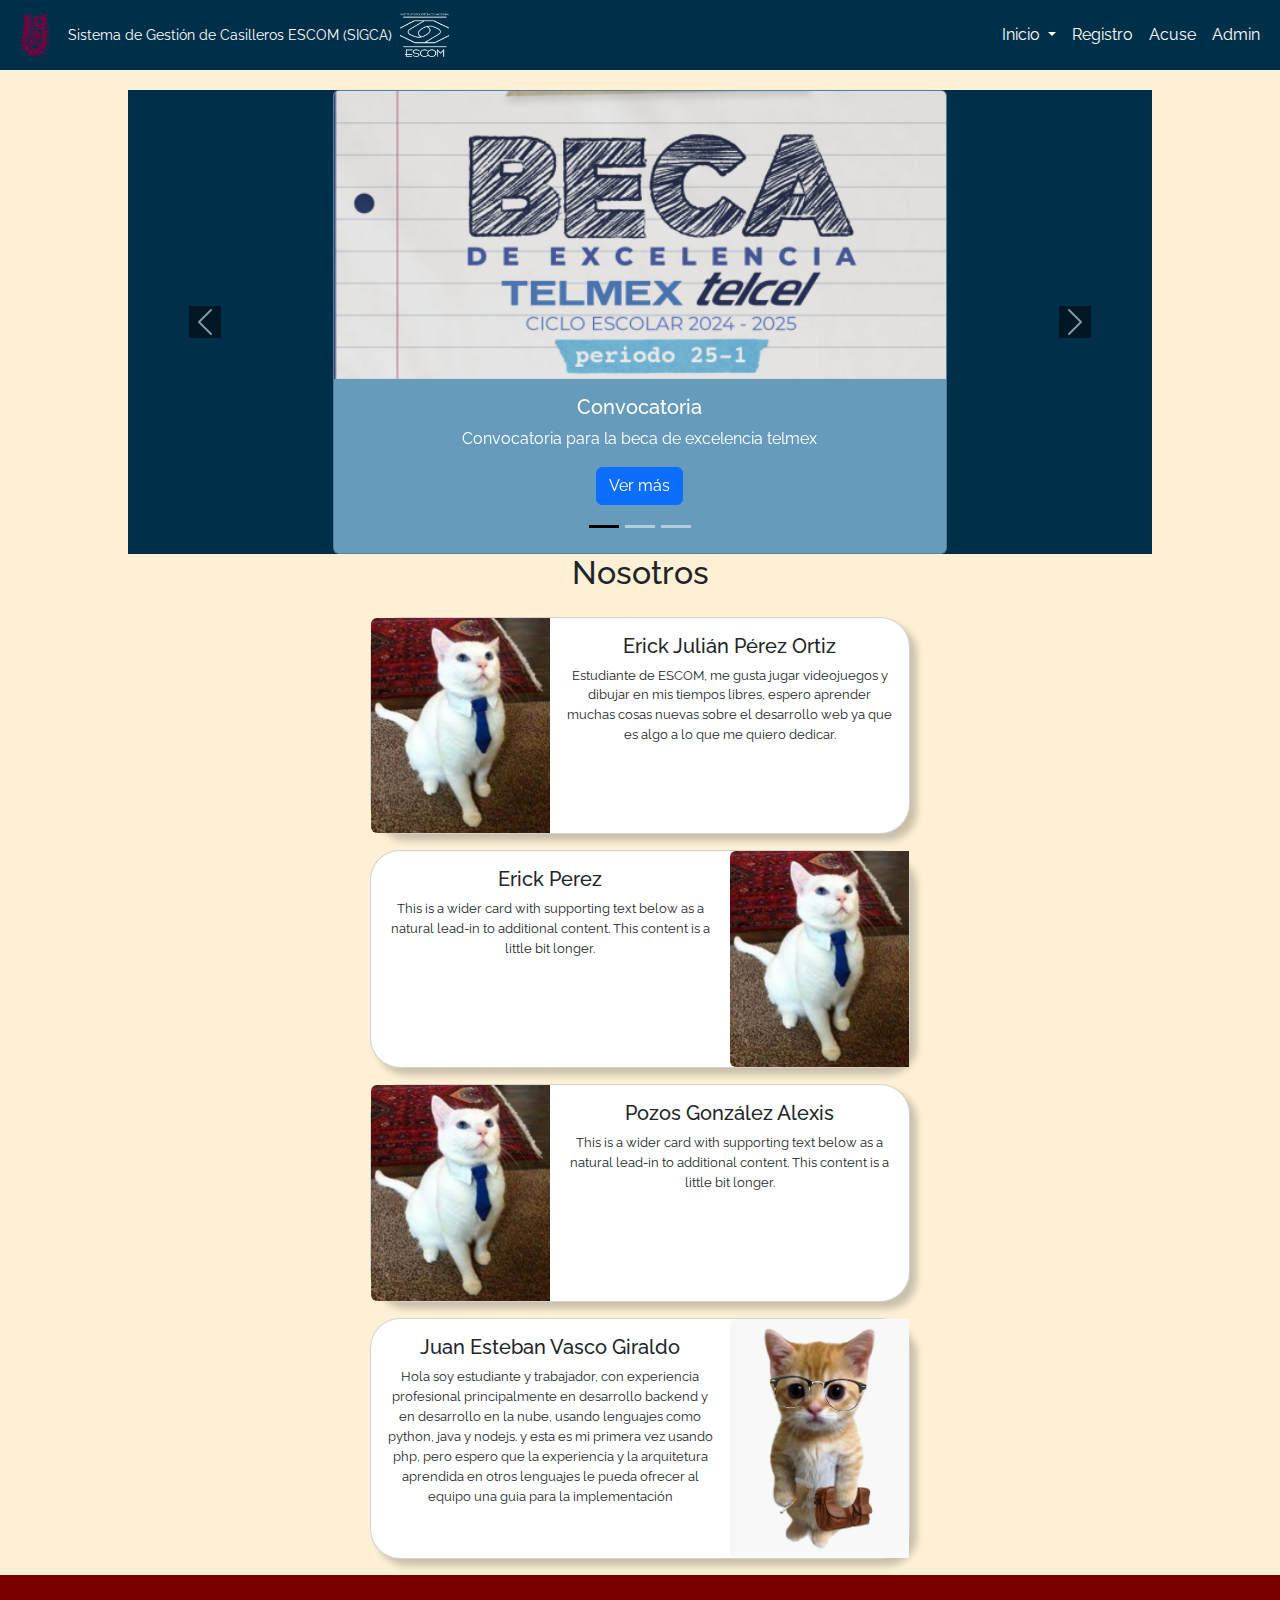
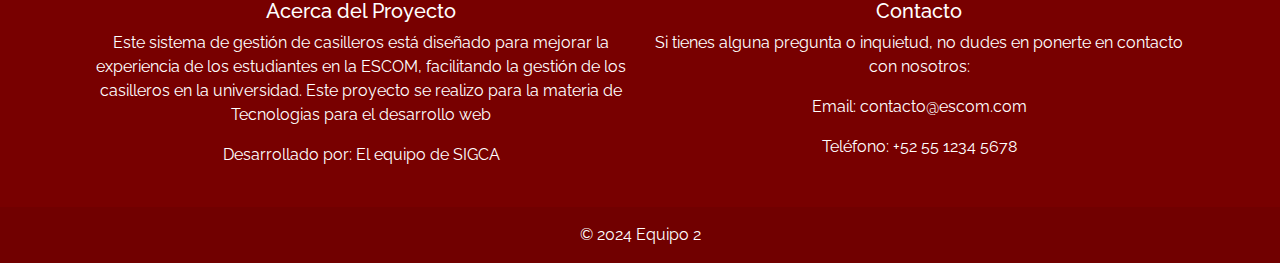
==== index.html @ bbabfa83 "finish proyect" ====
<!DOCTYPE html>
<html lang="es">
<head>
    <meta charset="UTF-8">
    <meta name="viewport" content="width=device-width, initial-scale=1.0">
    <title>Pagina de Inicio</title>
    <link rel="icon" href="imgs/iconoprincipal.png" type="image/png">
    <link href="https://cdn.jsdelivr.net/npm/bootstrap@5.3.3/dist/css/bootstrap.min.css" rel="stylesheet" integrity="sha384-QWTKZyjpPEjISv5WaRU9OFeRpok6YctnYmDr5pNlyT2bRjXh0JMhjY6hW+ALEwIH" crossorigin="anonymous">
    <link rel="stylesheet" href="css/main.css">
    <link rel="stylesheet" href="css/header_footer.css">
    <link rel="stylesheet" href="css/inicio.css">
    <script src="js/redieccionar.js"></script>
</head>
<body>
    <header>
        <nav class="navbar navbar-expand-lg">
            <div class="container-fluid">
                <a class="navbar-brand d-flex" href="#">
                    <img src="imgs/ipn_logo.png" alt="logo Escom" title="logo ESCOM" class="d-inline-block"  onclick="location.href='https://www.ipn.mx';">
                    <span class="d-flex">&nbsp;&nbsp;Sistema de Gestión de Casilleros ESCOM (SIGCA)&nbsp;&nbsp;</span>
                    <img src="imgs/escom_logo.png" alt="logo Escom" title="logo ESCOM" class="d-inline-block"  onclick="location.href='https://www.escom.ipn.mx';">
                </a>
                <button class="navbar-toggler" type="button" data-bs-toggle="collapse" data-bs-target="#navbarNavDropdown" aria-controls="navbarNavDropdown" aria-expanded="false" aria-label="Toggle navigation">
                    <span class="navbar-toggler-icon"></span>
                </button>
                <div class="collapse navbar-collapse" id="navbarNavDropdown">
                    <ul class="navbar-nav">
                        <li class="nav-item dropdown">
                            <a class="nav-link dropdown-toggle" role="button" data-bs-toggle="dropdown" aria-expanded="false">
                                Inicio
                            </a>
                            <ul class="dropdown-menu">
                                <li><a class="dropdown-item" href="#noticias">Noticias</a></li>
                                <li><a class="dropdown-item" href="#nosotros">Sobre Nosotros</a></li>
                            </ul>
                        </li>
                        <li class="nav-item">
                            <a class="nav-link" aria-current="page" onclick="send_to_register()">Registro</a>
                        </li>
                        <li class="nav-item">
                            <a class="nav-link" onclick="send_to_acuse()">Acuse</a>
                        </li>
                        <li class="nav-item">
                            <a class="nav-link" onclick="send_to_admin()">Admin</a>
                        </li>
                    </ul>
                </div>
            </div>
        </nav>
    </header>
    <main>
        <section style="width: 80%; margin: auto;" id="noticias">
            <!-- sliders -->

            <div id="carouselExample" class="carousel slide" data-bs-ride="carousel">
                <!-- Indicadores del carousel -->
                <div class="carousel-indicators">
                    <button type="button" data-bs-target="#carouselExample" data-bs-slide-to="0" class="active" aria-current="true" aria-label="Slide 1"></button>
                    <button type="button" data-bs-target="#carouselExample" data-bs-slide-to="1" aria-label="Slide 2"></button>
                    <button type="button" data-bs-target="#carouselExample" data-bs-slide-to="2" class="fondo" aria-label="Slide 3"></button>
                </div>
        
                <!-- Los elementos del carousel -->
                <div class="carousel-inner">
                    <!-- Primer Item con Card -->
                    <div class="carousel-item active">
                        <div class="card">
                            <img src="./imgs/img1-carousel.png" class="card-img-top" alt="Imagen 1" style="height: 18em;">
                            <div class="card-body">
                                <h5 class="card-title">Convocatoria</h5>
                                <p class="card-text">Convocatoria para la beca de excelencia telmex</p>
                                <a href="https://www.escom.ipn.mx/docs/slider/BecaTelcel-Telmex25-1.pdf" target="_blank" class="btn btn-primary">Ver más</a>
                            </div>
                            <br>
                            <br>
                        </div>
                    </div>
        
                    <!-- Segundo Item con Card -->
                    <div class="carousel-item">
                        <div class="card">
                            <img src="./imgs/img2-carousel.png" class="card-i2mg-top" alt="Imagen 2" style="height: 18em;">
                            <div class="card-body">
                                <h5 class="card-title">Código de ética</h5>
                                <p class="card-text">Conoce el coodigo de etica del instituto</p>
                                <a href="https://www.escom.ipn.mx/docs/slider/Codigo-IPN-2023.pdf" target="_blank" class="btn btn-primary">Ver más</a>
                            </div>
                            <br>
                            <br>
                        </div>
                    </div>
        
                    <!-- Tercer Item con Card -->
                    <div class="carousel-item">
                        <div class="card">
                            <img src="./imgs/img3-carousel.png" class="card-img-top" alt="Imagen 3" style="height: 17em;">
                            <div class="card-body">
                                <h5 class="card-title">Convocatoria para el Cenlex ESCOM</h5>
                                <p class="card-text">CELEX ESCOM te invita a sus cursos. Registro ingreso a CELEX ESCOM por examen de colocación: </p>
                                <a href="https://www.facebook.com/share/p/JU6AjFL4XA3Q8DxN/" target="_blank" class="btn btn-primary">Ver más</a>
                            </div>
                            <br>
                            <br>
                        </div>
                    </div>
                </div>
        
                <!-- Controles para ir a la siguiente/previa imagen -->
                <button class="carousel-control-prev" type="button" data-bs-target="#carouselExample" data-bs-slide="prev">
                    <span class="carousel-control-prev-icon" aria-hidden="true"></span>
                    <span class="visually-hidden">Anterior</span>
                </button>
                <button class="carousel-control-next" type="button" data-bs-target="#carouselExample" data-bs-slide="next">
                    <span class="carousel-control-next-icon" aria-hidden="true"></span>
                    <span class="visually-hidden">Siguiente</span>
                </button>
            </div>


            <!-- fin del sliders -->
        </section>
        

        <section id="nosotros" style="width: 80%; margin: auto;">

            <div class="container">
                <h2 class="text-center mb-4">Nosotros</h2>
                <!-- Card 1 -->
                <div class="card mb-3" style="max-width: 540px;">
                    <div class="row g-0">
                        <div class="col-md-4">
                            <img src="imgs/gato_imagen.jpg" class="img-fluid rounded-start" alt="...">
                        </div>
                        <div class="col-md-8">
                            <div class="card-body">
                            <h5 class="card-title">Erick Julián Pérez Ortiz</h5>
                            <p class="card-text">Estudiante de ESCOM, me gusta jugar videojuegos y dibujar en mis tiempos libres, espero aprender muchas cosas nuevas sobre el desarrollo web ya que es algo a lo que me quiero dedicar.</p>
                            </div>
                        </div>
                    </div>
                </div>

                <div class="card mb-3" style="max-width: 540px;">
                    <div class="row g-0">
                        
                        <div class="col-md-8">
                            <div class="card-body">
                            <h5 class="card-title">Erick Perez</h5>
                            <p class="card-text">This is a wider card with supporting text below as a natural lead-in to additional content. This content is a little bit longer.</p>
                            </div>
                        </div>
                        <div class="col-md-4">
                            <img src="imgs/gato_imagen.jpg" class="img-fluid rounded-start" alt="...">
                        </div>
                    </div>
                </div>

                <div class="card mb-3" style="max-width: 540px;">
                    <div class="row g-0">
                        <div class="col-md-4">
                            <img src="imgs/gato_imagen.jpg" class="img-fluid rounded-start" alt="...">
                        </div>
                        <div class="col-md-8">
                            <div class="card-body">
                            <h5 class="card-title">Pozos González Alexis</h5>
                            <p class="card-text">This is a wider card with supporting text below as a natural lead-in to additional content. This content is a little bit longer.</p>
                            </div>
                        </div>
                    </div>
                </div>

                <div class="card mb-3" style="max-width: 540px;">
                    <div class="row g-0">
                        
                        <div class="col-md-8">
                            <div class="card-body">
                            <h5 class="card-title">Juan Esteban Vasco Giraldo</h5>
                            <p class="card-text">Hola soy estudiante y trabajador, con experiencia profesional principalmente en desarrollo backend y en desarrollo en la nube, usando lenguajes como python, java y nodejs. y esta es mi primera vez usando php, pero espero que la experiencia y la arquitetura aprendida en otros lenguajes le pueda ofrecer al equipo una guia para la implementación </p>
                            </div>
                        </div>
                        <div class="col-md-4">
                            <img src="imgs/gato_imagen2.jpg" class="img-fluid rounded-start" alt="Nuestra imagen">
                        </div>
                    </div>
                </div>
            </div>
        </section>
        

    </main>
    <footer class="text-center text-lg-start">
        <div class="container p-4">
            <div class="row">
                <div class="col-lg-6 col-md-12 mb-4 mb-md-0">
                    <h5>Acerca del Proyecto</h5>
                    <p>Este sistema de gestión de casilleros está diseñado para mejorar la experiencia de los estudiantes en la ESCOM, facilitando la gestión de los casilleros en la universidad. Este proyecto se realizo para la materia de Tecnologias para el desarrollo web</p>
                    <p>Desarrollado por: El equipo de SIGCA </p>
                </div>
                <div class="col-lg-6 col-md-12 mb-4 mb-md-0">
                    <h5>Contacto</h5>
                    <p>Si tienes alguna pregunta o inquietud, no dudes en ponerte en contacto con nosotros:</p>
                    <p>Email: contacto@escom.com</p>
                    <p>Teléfono: +52 55 1234 5678</p>
                </div>
            </div>
        </div>
        <div class="text-center p-3" style="background-color: rgba(0, 0, 0, 0.05);">
            &#169;​ 2024 Equipo 2
        </div>
    </footer>
    <script src="https://cdn.jsdelivr.net/npm/bootstrap@5.3.3/dist/js/bootstrap.bundle.min.js" integrity="sha384-YvpcrYf0tY3lHB60NNkmXc5s9fDVZLESaAA55NDzOxhy9GkcIdslK1eN7N6jIeHz" crossorigin="anonymous"></script>
</body>
</html>
---- css/main.css ----
@import url('https://fonts.googleapis.com/css2?family=Raleway:wght@300;400;600;700&display=swap');
* {
    font-family: 'Raleway', sans-serif;
    text-align: center;
}

:root {
    --primary-color: #FDF0D5;   /* Color principal */
    --secondary-color: #003049;  /* Color secundario */
    --tertiary-color: #780000;   /* Color terciario */
    --quaternary-color: #669BBC; /* Color cuaternario */
    --quinary-color: #C1121F;    /* Color quinario */
}

body {
    background-color: var(--primary-color);  /* Fondo de color quinario (#C1121F) */
}
---- css/header_footer.css ----
a>img{
    width: 5%;
    object-fit: cover;
}

span{
    font-size: 0.7em;
    align-items: center;
    color: white;
}

.nav-link{
    color: white;
}

.nav-link:visited{
    color: white;
}

header>nav{
    background-color: var(--secondary-color);
}

header, main {
    display: block;
    width: 100%;
    clear: both;
    box-sizing: border-box; /* Asegura que padding y borde se incluyan en el tamaño total */
}

main{
    margin-top: 20px;
}

footer{
    background-color: var(--tertiary-color);
    color: white;
}
---- css/inicio.css ----
.carousel .card{
    width: 60%;
    margin: 0 auto;
    background-color: var(--quaternary-color);
    color: white;
    max-height: 29em;
}

.carousel .card-img-top {
    object-fit: cover;
}

.carousel-item{
    width: 100%;
    background-color: var(--secondary-color);
}
.carousel-control-prev-icon,
.carousel-control-next-icon {
    background-color: black;
}


/* Cambiar el color de los indicadores activos a negro */
.carousel-indicators .active {
    background-color: black;
}

.carousel-caption{
    background-color: var(--quinary-color);

}

#nosotros .card{
    margin: 0 auto;
    border-radius: 30px;
    box-shadow: 7px 7px 7px rgba(0, 0, 0, 0.2);
}

#nosotros .card-text{
    font-size:smaller;
}
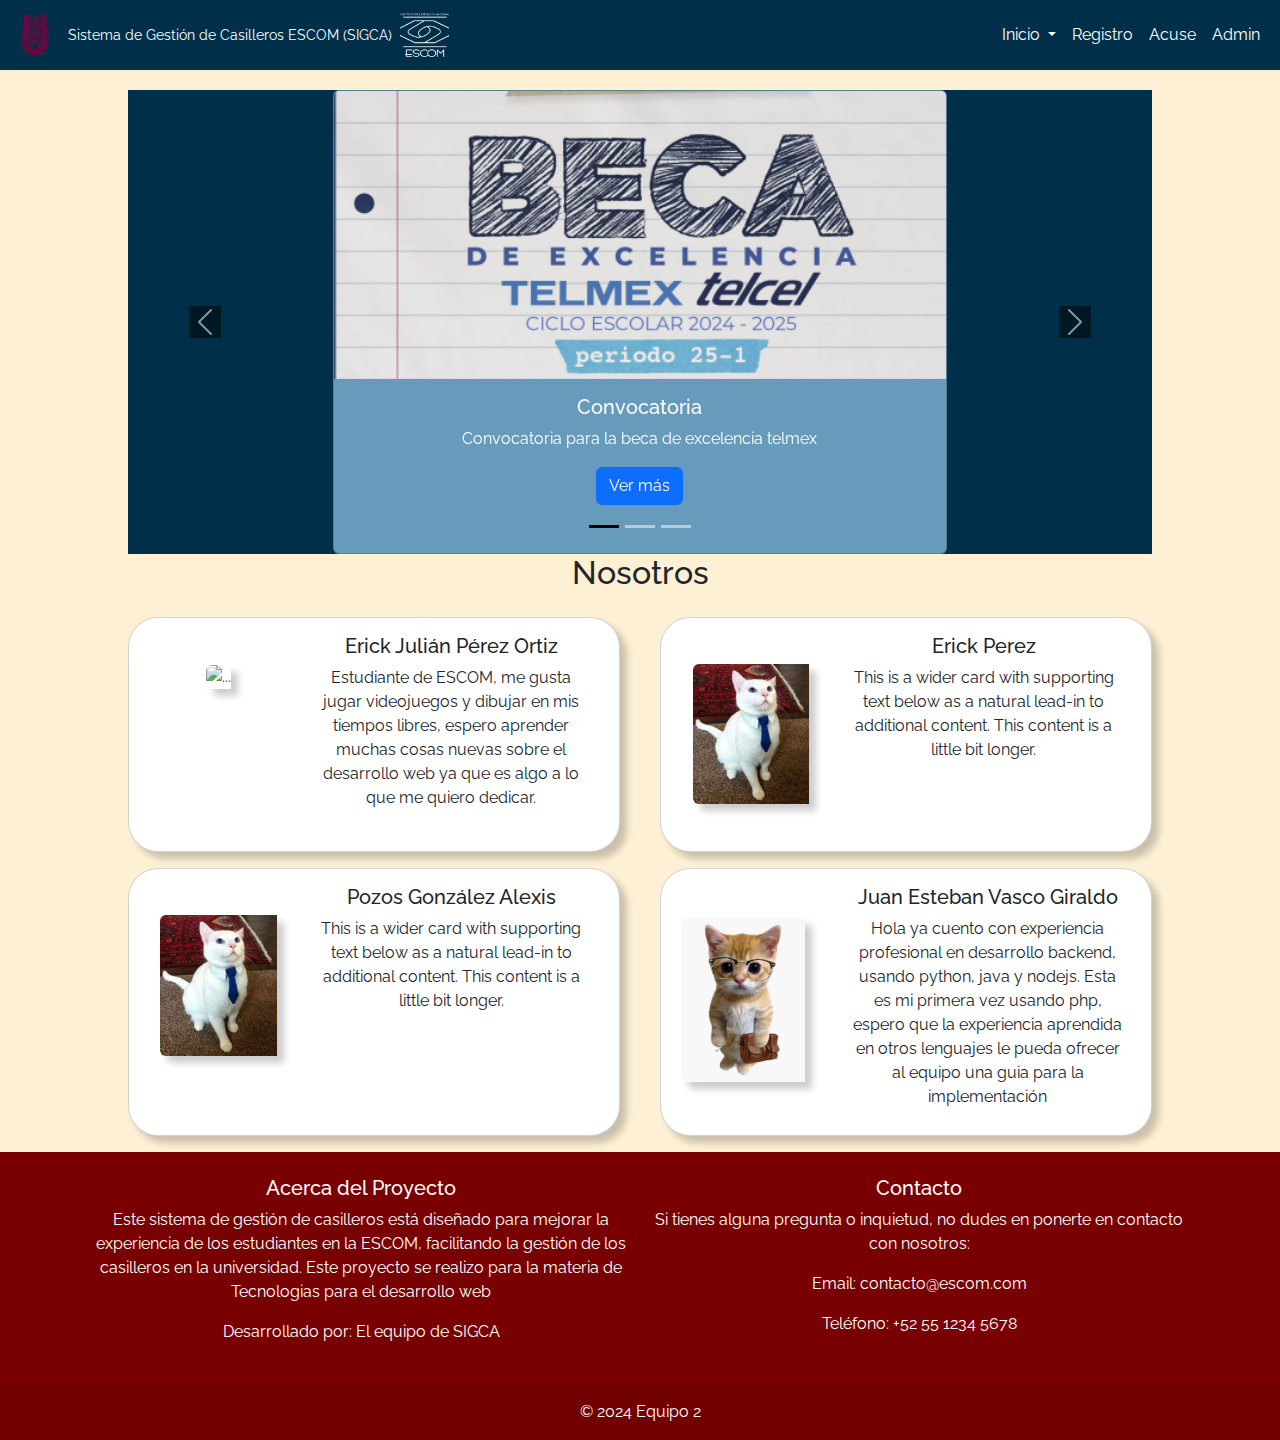
==== commit 14b3acb0: "fix media querys" ====
--- a/index.html
+++ b/index.html
@@ -126,63 +126,68 @@
             <div class="container">
                 <h2 class="text-center mb-4">Nosotros</h2>
                 <!-- Card 1 -->
-                <div class="card mb-3" style="max-width: 540px;">
-                    <div class="row g-0">
-                        <div class="col-md-4">
-                            <img src="imgs/gato_imagen.jpg" class="img-fluid rounded-start" alt="...">
-                        </div>
-                        <div class="col-md-8">
-                            <div class="card-body">
-                            <h5 class="card-title">Erick Julián Pérez Ortiz</h5>
-                            <p class="card-text">Estudiante de ESCOM, me gusta jugar videojuegos y dibujar en mis tiempos libres, espero aprender muchas cosas nuevas sobre el desarrollo web ya que es algo a lo que me quiero dedicar.</p>
-                            </div>
-                        </div>
-                    </div>
-                </div>
-
-                <div class="card mb-3" style="max-width: 540px;">
-                    <div class="row g-0">
-                        
-                        <div class="col-md-8">
-                            <div class="card-body">
-                            <h5 class="card-title">Erick Perez</h5>
-                            <p class="card-text">This is a wider card with supporting text below as a natural lead-in to additional content. This content is a little bit longer.</p>
-                            </div>
-                        </div>
-                        <div class="col-md-4">
-                            <img src="imgs/gato_imagen.jpg" class="img-fluid rounded-start" alt="...">
-                        </div>
-                    </div>
-                </div>
-
-                <div class="card mb-3" style="max-width: 540px;">
-                    <div class="row g-0">
-                        <div class="col-md-4">
-                            <img src="imgs/gato_imagen.jpg" class="img-fluid rounded-start" alt="...">
-                        </div>
-                        <div class="col-md-8">
-                            <div class="card-body">
-                            <h5 class="card-title">Pozos González Alexis</h5>
-                            <p class="card-text">This is a wider card with supporting text below as a natural lead-in to additional content. This content is a little bit longer.</p>
-                            </div>
-                        </div>
-                    </div>
-                </div>
-
-                <div class="card mb-3" style="max-width: 540px;">
-                    <div class="row g-0">
-                        
-                        <div class="col-md-8">
-                            <div class="card-body">
-                            <h5 class="card-title">Juan Esteban Vasco Giraldo</h5>
-                            <p class="card-text">Hola soy estudiante y trabajador, con experiencia profesional principalmente en desarrollo backend y en desarrollo en la nube, usando lenguajes como python, java y nodejs. y esta es mi primera vez usando php, pero espero que la experiencia y la arquitetura aprendida en otros lenguajes le pueda ofrecer al equipo una guia para la implementación </p>
-                            </div>
-                        </div>
-                        <div class="col-md-4">
-                            <img src="imgs/gato_imagen2.jpg" class="img-fluid rounded-start" alt="Nuestra imagen">
-                        </div>
-                    </div>
-                </div>
+                <div class="row justify-content-between">
+                    <div class="card mb-3">
+                        <div class="row g-0">
+                            <div class="col-md-4">
+                                <img src="imgs/gato_imagen3.jpg" class="img-fluid rounded-start" alt="...">
+                            </div>
+                            <div class="col-md-8">
+                                <div class="card-body">
+                                <h5 class="card-title">Erick Julián Pérez Ortiz</h5>
+                                <p class="card-text">Estudiante de ESCOM, me gusta jugar videojuegos y dibujar en mis tiempos libres, espero aprender muchas cosas nuevas sobre el desarrollo web ya que es algo a lo que me quiero dedicar.</p>
+                                </div>
+                            </div>
+                        </div>
+                    </div>
+
+                    <div class="card mb-3">
+                        <div class="row g-0">
+                            <div class="col-md-4">
+                                <img src="imgs/gato_imagen.jpg" class="img-fluid rounded-start" alt="...">
+                            </div>
+                            <div class="col-md-8">
+                                <div class="card-body">
+                                <h5 class="card-title">Erick Perez</h5>
+                                <p class="card-text">This is a wider card with supporting text below as a natural lead-in to additional content. This content is a little bit longer.</p>
+                                </div>
+                            </div>
+                        </div>
+                    </div>
+                </div>
+
+                <div class="row justify-content-between">
+                    <div class="card mb-3">
+                        <div class="row g-0">
+                            <div class="col-md-4">
+                                <img src="imgs/gato_imagen.jpg" class="img-fluid rounded-start" alt="...">
+                            </div>
+                            <div class="col-md-8">
+                                <div class="card-body">
+                                <h5 class="card-title">Pozos González Alexis</h5>
+                                <p class="card-text">This is a wider card with supporting text below as a natural lead-in to additional content. This content is a little bit longer.</p>
+                                </div>
+                            </div>
+                        </div>
+                    </div>
+
+                    <div class="card mb-3">
+                        <div class="row">
+                            <div class="col-md-4">
+                                <img src="imgs/gato_imagen2.jpg" class="img-fluid rounded-start" alt="Nuestra imagen">
+                            </div>
+                            <div class="col-md-8">
+                                <div class="card-body">
+                                <h5 class="card-title">Juan Esteban Vasco Giraldo</h5>
+                                <p class="card-text">Hola ya cuento con experiencia profesional en desarrollo backend, usando python, java y nodejs. Esta es mi primera vez usando php, espero que la experiencia aprendida en otros lenguajes le pueda ofrecer al equipo una guia para la implementación </p>
+                                </div>
+                            </div>
+                            
+                        </div>
+                    </div>
+                </div>
+
+                
             </div>
         </section>
         
--- a/css/inicio.css
+++ b/css/inicio.css
@@ -31,11 +31,60 @@
 }
 
 #nosotros .card{
-    margin: 0 auto;
+    width: 48%;
     border-radius: 30px;
     box-shadow: 7px 7px 7px rgba(0, 0, 0, 0.2);
+    overflow: None;
+    padding: auto;
+}
+
+#nosotros img{
+    height: 100%;
+    box-shadow: 7px 7px 7px rgba(0, 0, 0, 0.2);
+    max-height: 250px;
+}
+
+#nosotros .card .col-md-4{
+    height: 80%;
+    padding: 10% 0 0 0;
 }
 
 #nosotros .card-text{
-    font-size:smaller;
+    font-size:medium;
+}
+
+
+@media screen and (max-width: 1000px){
+    #nosotros .card{
+        width: 80%;
+    }
+    #nosotros .card .col-md-4{
+        width: 100%;
+        height: 40%;
+    }
+    #nosotros .card .col-md-8{
+        width: 100%;
+    }
+    #nosotros .row{
+        display: block;
+    }
+}
+
+@media screen and (max-width: 800px){
+    #nosotros .card .col-md-4{
+        width: 100%;
+        height: 10%;
+    }
+    #nosotros .card .col-md-8{
+        width: 100%;
+    }
+}
+
+@media screen and (max-width: 500px){
+    #nosotros .card{
+        width: 100%;
+    }
+    #nosotros .card .col-md-4{
+        height: 30%;
+    }
 }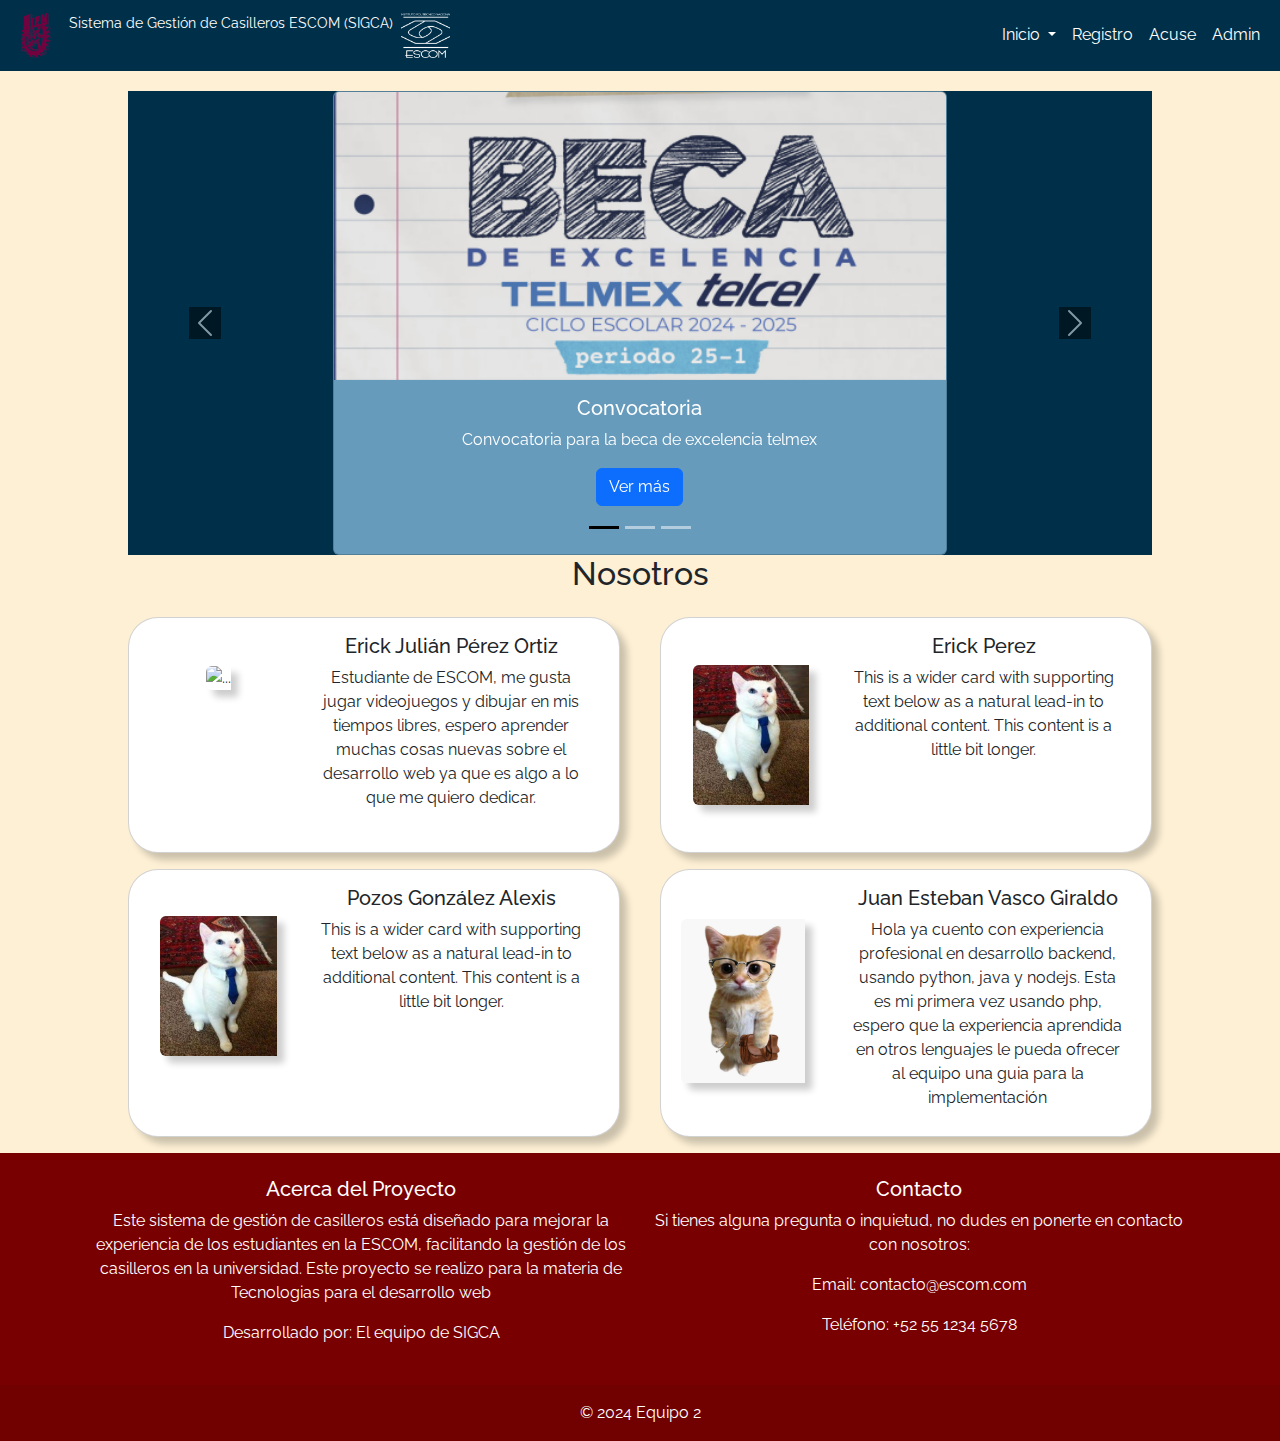
==== commit e870b15c: "fix media querys" ====
--- a/index.html
+++ b/index.html
@@ -15,12 +15,12 @@
     <header>
         <nav class="navbar navbar-expand-lg">
             <div class="container-fluid">
-                <a class="navbar-brand d-flex" href="#">
+                <a class="navbar-brand d-flex" href="#" style="margin: auto;">
                     <img src="imgs/ipn_logo.png" alt="logo Escom" title="logo ESCOM" class="d-inline-block"  onclick="location.href='https://www.ipn.mx';">
-                    <span class="d-flex">&nbsp;&nbsp;Sistema de Gestión de Casilleros ESCOM (SIGCA)&nbsp;&nbsp;</span>
+                    <span class="d-inline-block">&nbsp;&nbsp;Sistema de Gestión de Casilleros ESCOM (SIGCA)&nbsp;&nbsp;</span>
                     <img src="imgs/escom_logo.png" alt="logo Escom" title="logo ESCOM" class="d-inline-block"  onclick="location.href='https://www.escom.ipn.mx';">
                 </a>
-                <button class="navbar-toggler" type="button" data-bs-toggle="collapse" data-bs-target="#navbarNavDropdown" aria-controls="navbarNavDropdown" aria-expanded="false" aria-label="Toggle navigation">
+                <button class="navbar-toggler" type="button" data-bs-toggle="collapse" data-bs-target="#navbarNavDropdown" aria-controls="navbarNavDropdown" aria-expanded="false" aria-label="Toggle navigation" style="margin: auto;">
                     <span class="navbar-toggler-icon"></span>
                 </button>
                 <div class="collapse navbar-collapse" id="navbarNavDropdown">
--- a/css/header_footer.css
+++ b/css/header_footer.css
@@ -19,6 +19,15 @@
     color: white;
 }
 
+.navbar-toggler-icon {
+    background-image: url("data:image/svg+xml;charset=utf8,%3Csvg viewBox='0 0 32 32' xmlns='http://www.w3.org/2000/svg'%3E%3Cpath stroke='rgba(255,255,255, 1)' stroke-width='2' stroke-linecap='round' stroke-miterlimit='10' d='M4 8h24M4 16h24M4 24h24'/%3E%3C/svg%3E");
+}
+
+.navbar-toggler {
+    border-color: rgb(255,255,255);
+} 
+
+
 header>nav{
     background-color: var(--secondary-color);
 }
@@ -37,4 +46,11 @@
 footer{
     background-color: var(--tertiary-color);
     color: white;
+}
+
+@media screen and (max-width: 991px){
+    .container-fluid>a{
+        justify-content: space-between;
+    }
+    
 }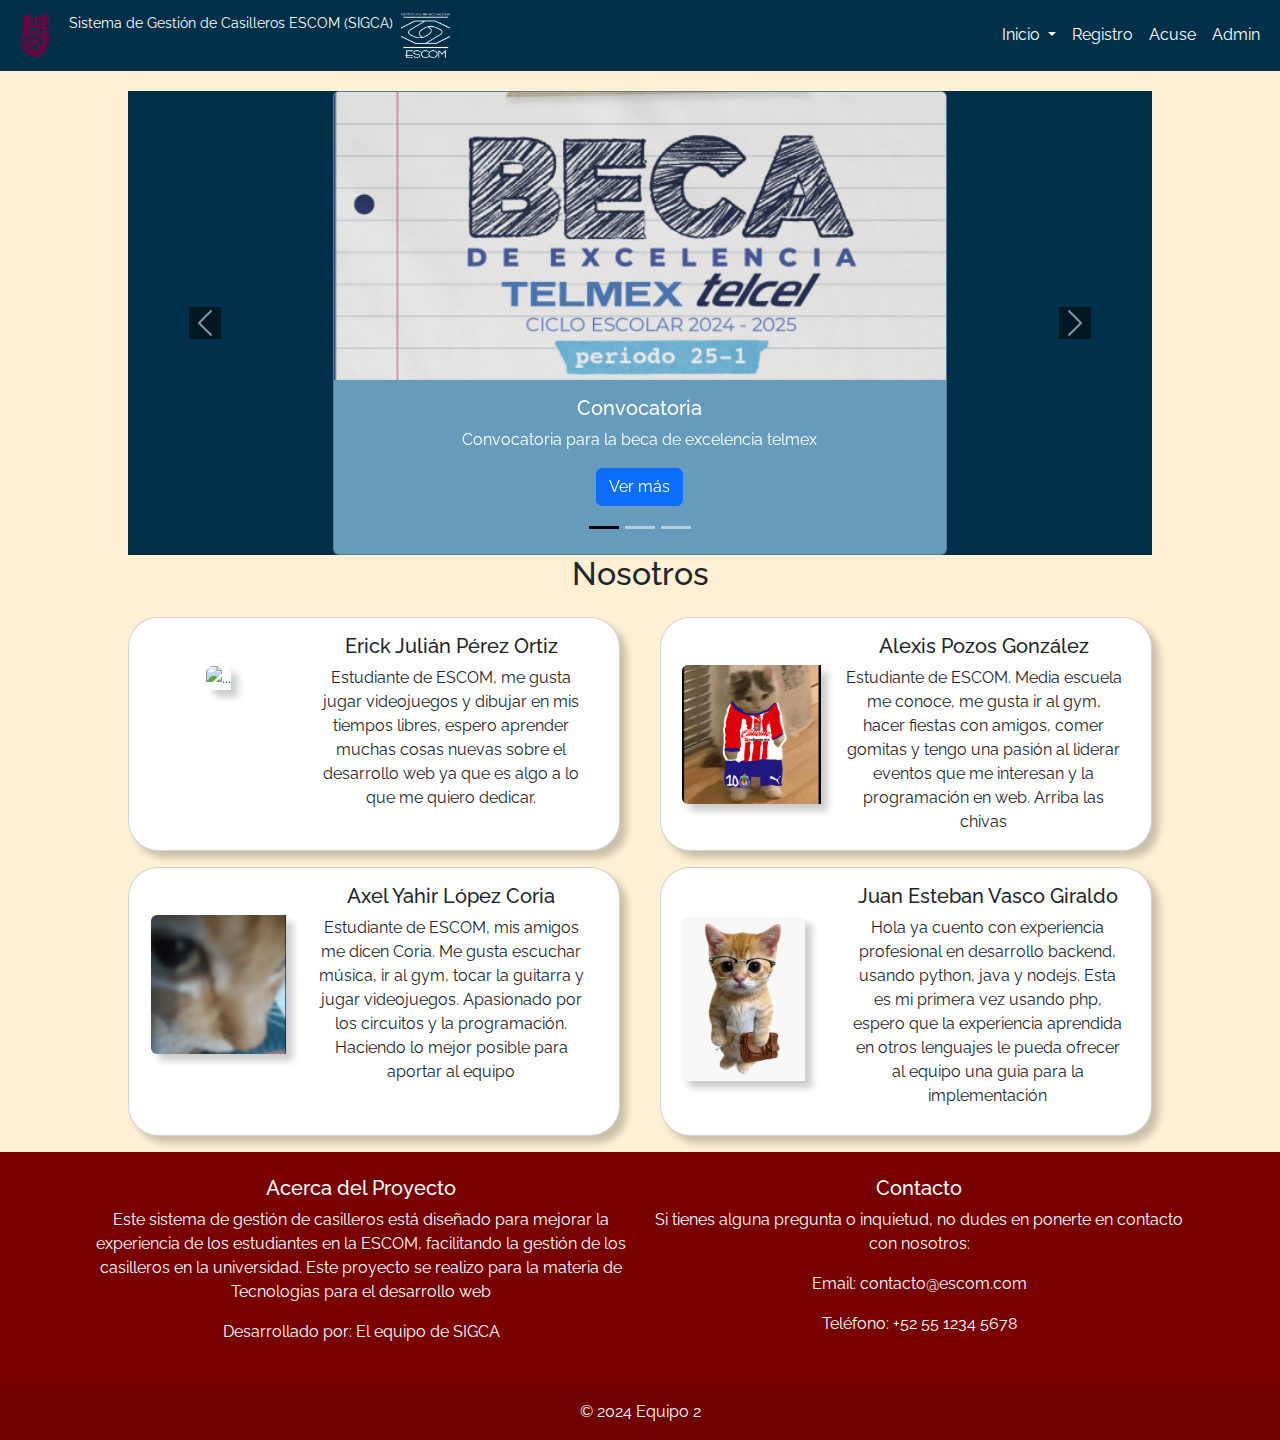
==== commit 9e6756e7: "add personals info" ====
--- a/index.html
+++ b/index.html
@@ -144,12 +144,12 @@
                     <div class="card mb-3">
                         <div class="row g-0">
                             <div class="col-md-4">
-                                <img src="imgs/gato_imagen.jpg" class="img-fluid rounded-start" alt="...">
-                            </div>
-                            <div class="col-md-8">
-                                <div class="card-body">
-                                <h5 class="card-title">Erick Perez</h5>
-                                <p class="card-text">This is a wider card with supporting text below as a natural lead-in to additional content. This content is a little bit longer.</p>
+                                <img src="imgs/gato_imagen5.jpg" class="img-fluid rounded-start" alt="...">
+                            </div>
+                            <div class="col-md-8">
+                                <div class="card-body">
+                                <h5 class="card-title">Alexis Pozos González</h5>
+                                <p class="card-text">Estudiante de ESCOM. Media escuela me conoce, me gusta ir al gym, hacer fiestas con amigos, comer gomitas y tengo una pasión al liderar eventos que me interesan y la programación en web. Arriba las chivas</p>
                                 </div>
                             </div>
                         </div>
@@ -160,12 +160,12 @@
                     <div class="card mb-3">
                         <div class="row g-0">
                             <div class="col-md-4">
-                                <img src="imgs/gato_imagen.jpg" class="img-fluid rounded-start" alt="...">
-                            </div>
-                            <div class="col-md-8">
-                                <div class="card-body">
-                                <h5 class="card-title">Pozos González Alexis</h5>
-                                <p class="card-text">This is a wider card with supporting text below as a natural lead-in to additional content. This content is a little bit longer.</p>
+                                <img src="imgs/gato_imagen4.jpeg" class="img-fluid rounded-start" alt="...">
+                            </div>
+                            <div class="col-md-8">
+                                <div class="card-body">
+                                <h5 class="card-title">Axel Yahir López Coria</h5>
+                                <p class="card-text">Estudiante de ESCOM, mis amigos me dicen Coria. Me gusta escuchar música, ir al gym, tocar la guitarra y jugar videojuegos. Apasionado por los circuitos y la programación. Haciendo lo mejor posible para aportar al equipo</p>
                                 </div>
                             </div>
                         </div>
--- a/css/inicio.css
+++ b/css/inicio.css
@@ -57,6 +57,7 @@
 @media screen and (max-width: 1000px){
     #nosotros .card{
         width: 80%;
+        margin: auto;
     }
     #nosotros .card .col-md-4{
         width: 100%;
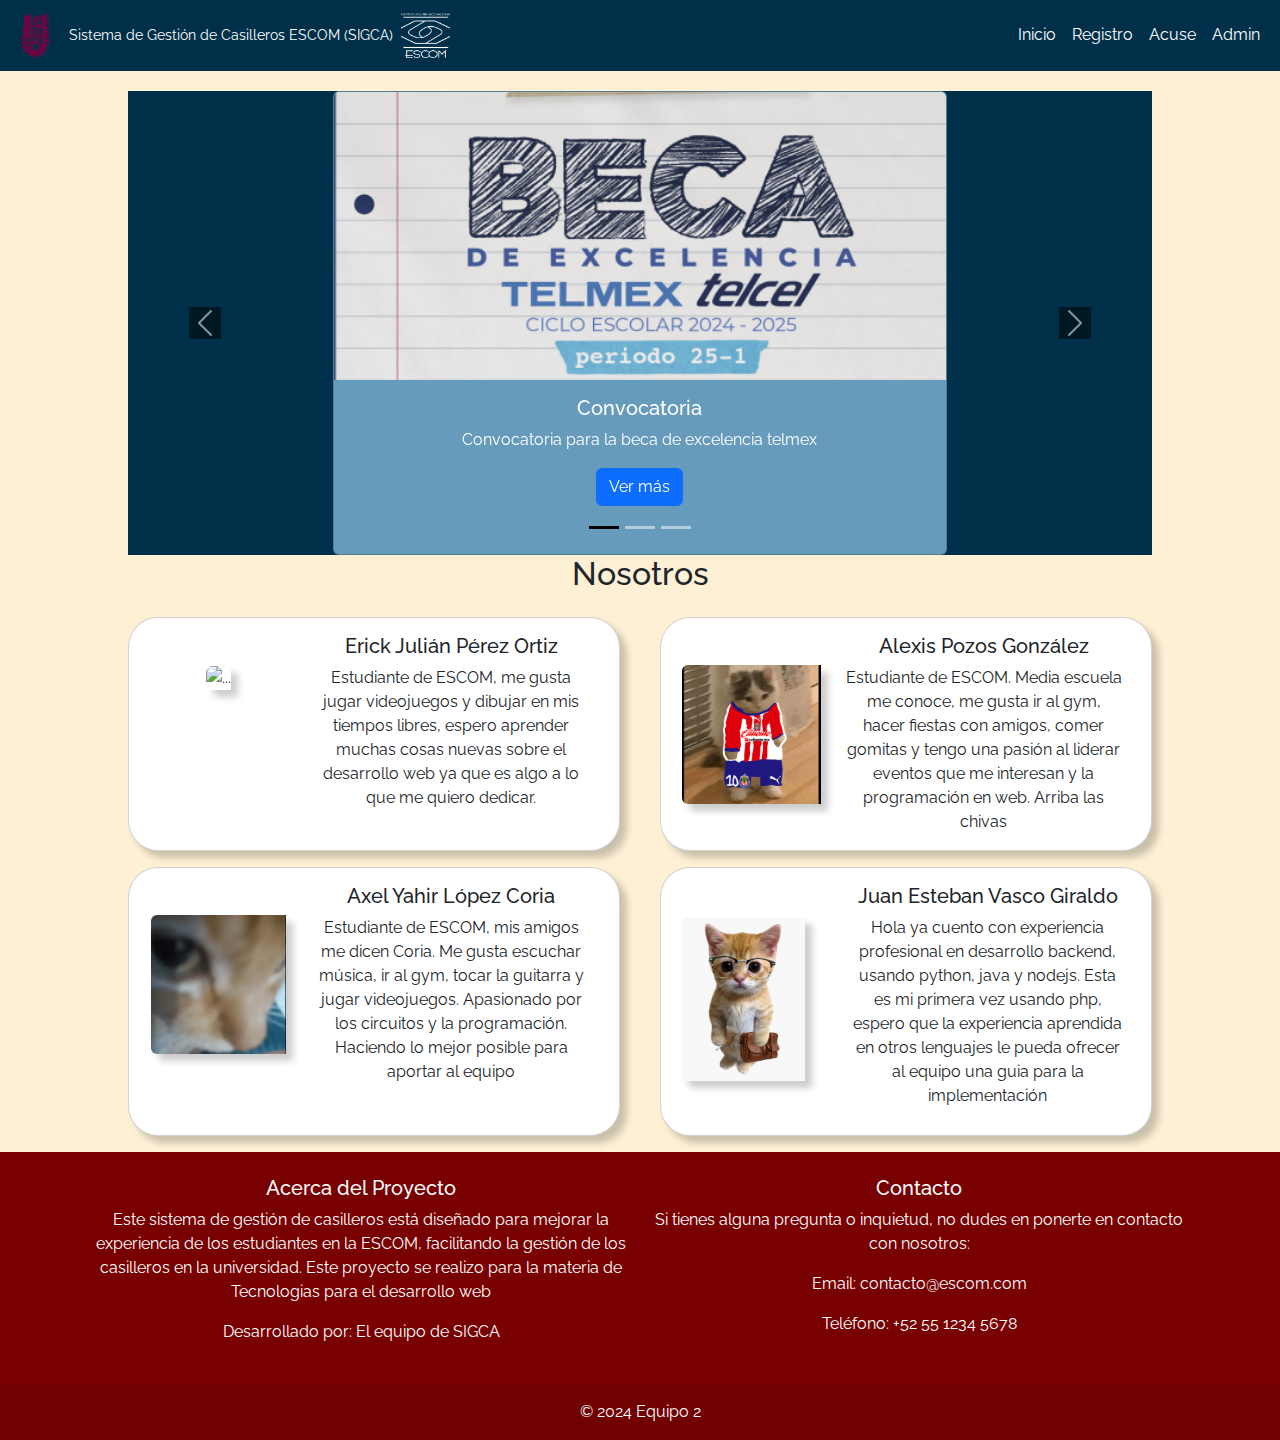
==== commit 32e92cd3: "add personals info" ====
--- a/index.html
+++ b/index.html
@@ -15,24 +15,18 @@
     <header>
         <nav class="navbar navbar-expand-lg">
             <div class="container-fluid">
-                <a class="navbar-brand d-flex" href="#" style="margin: auto;">
+                <a class="navbar-brand d-flex" href="#">
                     <img src="imgs/ipn_logo.png" alt="logo Escom" title="logo ESCOM" class="d-inline-block"  onclick="location.href='https://www.ipn.mx';">
-                    <span class="d-inline-block">&nbsp;&nbsp;Sistema de Gestión de Casilleros ESCOM (SIGCA)&nbsp;&nbsp;</span>
+                    <span class="d-flex">&nbsp;&nbsp;Sistema de Gestión de Casilleros ESCOM (SIGCA)&nbsp;&nbsp;</span>
                     <img src="imgs/escom_logo.png" alt="logo Escom" title="logo ESCOM" class="d-inline-block"  onclick="location.href='https://www.escom.ipn.mx';">
                 </a>
-                <button class="navbar-toggler" type="button" data-bs-toggle="collapse" data-bs-target="#navbarNavDropdown" aria-controls="navbarNavDropdown" aria-expanded="false" aria-label="Toggle navigation" style="margin: auto;">
+                <button class="navbar-toggler" type="button" data-bs-toggle="collapse" data-bs-target="#navbarNavDropdown" aria-controls="navbarNavDropdown" aria-expanded="false" aria-label="Toggle navigation">
                     <span class="navbar-toggler-icon"></span>
                 </button>
                 <div class="collapse navbar-collapse" id="navbarNavDropdown">
                     <ul class="navbar-nav">
-                        <li class="nav-item dropdown">
-                            <a class="nav-link dropdown-toggle" role="button" data-bs-toggle="dropdown" aria-expanded="false">
-                                Inicio
-                            </a>
-                            <ul class="dropdown-menu">
-                                <li><a class="dropdown-item" href="#noticias">Noticias</a></li>
-                                <li><a class="dropdown-item" href="#nosotros">Sobre Nosotros</a></li>
-                            </ul>
+                        <li class="nav-item">
+                            <a class="nav-link" onclick="send_to_index()">Inicio</a>
                         </li>
                         <li class="nav-item">
                             <a class="nav-link" aria-current="page" onclick="send_to_register()">Registro</a>
--- a/css/header_footer.css
+++ b/css/header_footer.css
@@ -53,4 +53,8 @@
         justify-content: space-between;
     }
     
+}
+
+.navbar-toggler{
+    margin: auto;
 }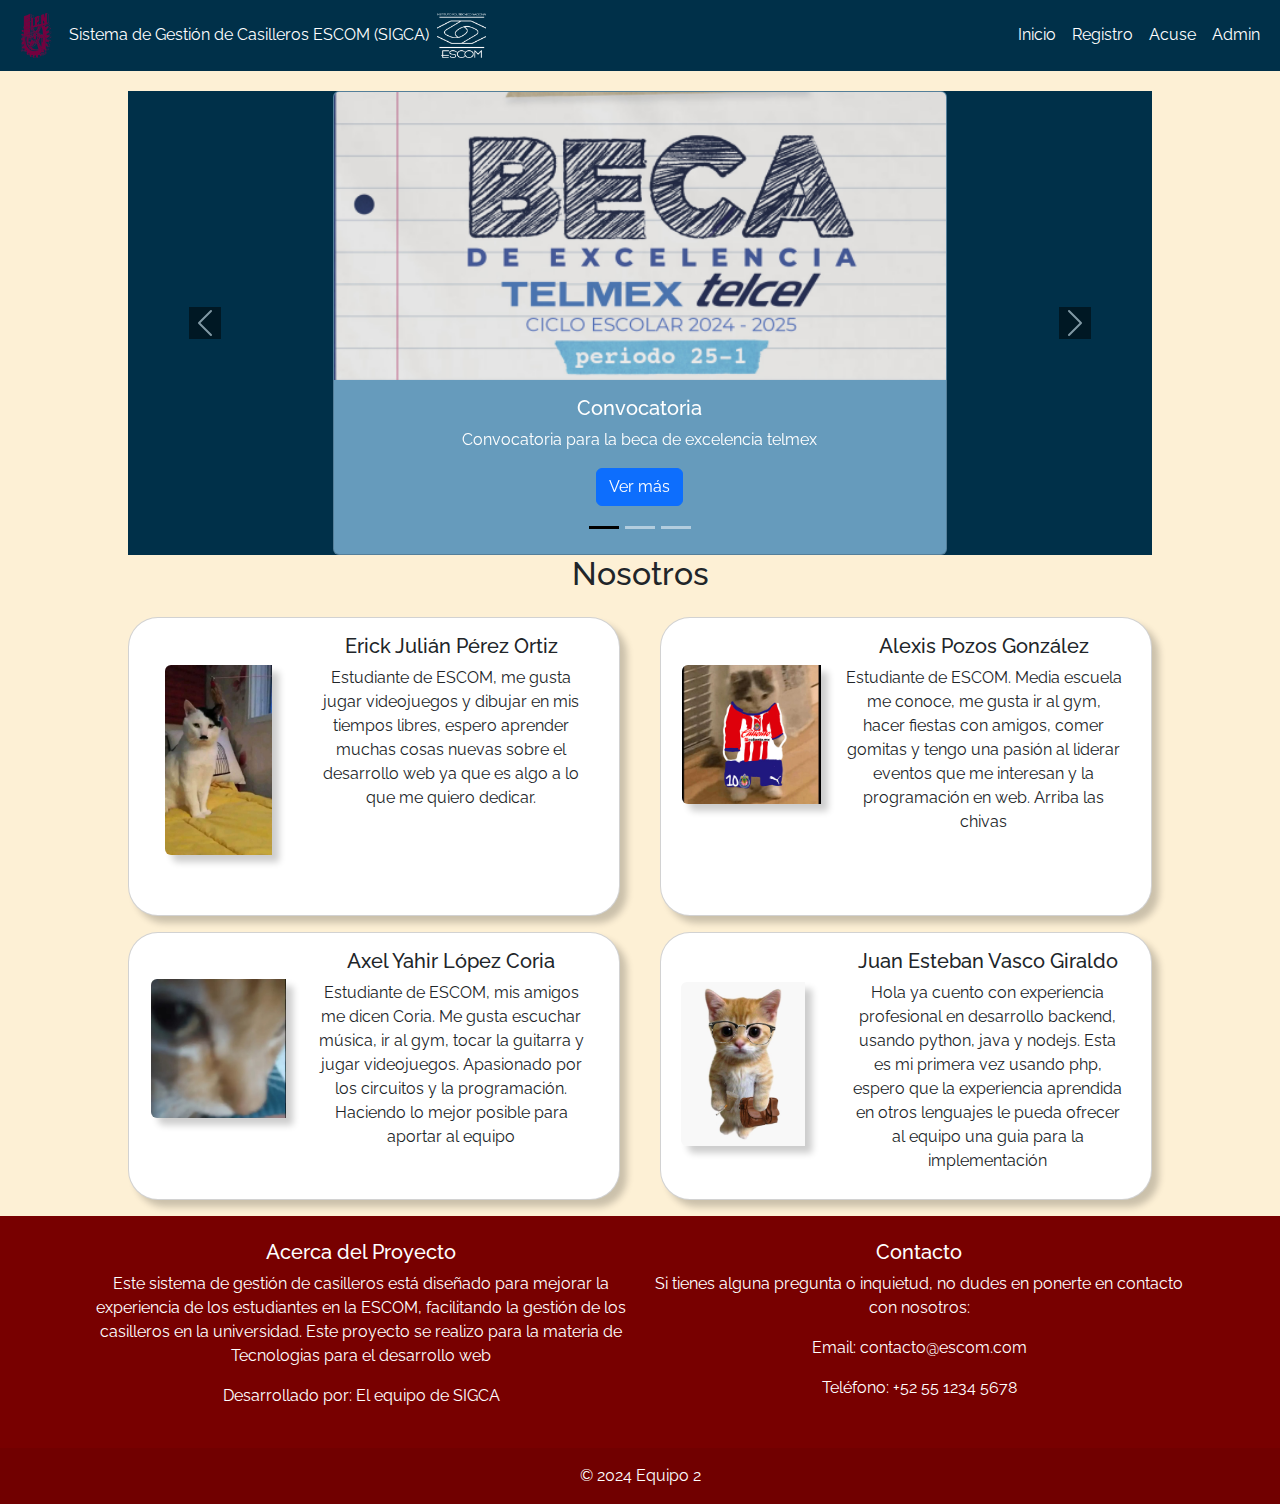
==== commit ff5e73d0: "some changes" ====
--- a/index.html
+++ b/index.html
@@ -124,7 +124,7 @@
                     <div class="card mb-3">
                         <div class="row g-0">
                             <div class="col-md-4">
-                                <img src="imgs/gato_imagen3.jpg" class="img-fluid rounded-start" alt="...">
+                                <img src="imgs/gato_imagen3.jpeg" class="img-fluid rounded-start" alt="...">
                             </div>
                             <div class="col-md-8">
                                 <div class="card-body">
--- a/css/header_footer.css
+++ b/css/header_footer.css
@@ -19,6 +19,10 @@
     color: white;
 }
 
+.nav-link:hover{
+    color: var(--tertiary-color);
+}
+
 .navbar-toggler-icon {
     background-image: url("data:image/svg+xml;charset=utf8,%3Csvg viewBox='0 0 32 32' xmlns='http://www.w3.org/2000/svg'%3E%3Cpath stroke='rgba(255,255,255, 1)' stroke-width='2' stroke-linecap='round' stroke-miterlimit='10' d='M4 8h24M4 16h24M4 24h24'/%3E%3C/svg%3E");
 }
@@ -27,6 +31,9 @@
     border-color: rgb(255,255,255);
 } 
 
+.nav-item{
+    cursor: pointer;
+}
 
 header>nav{
     background-color: var(--secondary-color);
@@ -36,7 +43,11 @@
     display: block;
     width: 100%;
     clear: both;
-    box-sizing: border-box; /* Asegura que padding y borde se incluyan en el tamaño total */
+    box-sizing: border-box;
+}
+
+a>span{
+    font-size: 0.8em;
 }
 
 main{
@@ -55,6 +66,17 @@
     
 }
 
+@media screen and (max-width: 500px){
+    a>img{
+        width: 10%;
+    }
+    a>span{
+        font-size: 0.5em;
+    }
+}
+
+
 .navbar-toggler{
     margin: auto;
-}+}
+
--- a/css/inicio.css
+++ b/css/inicio.css
@@ -88,4 +88,13 @@
     #nosotros .card .col-md-4{
         height: 30%;
     }
+}
+
+@media screen and (max-width: 200px){
+    #nosotros .card{
+        width: 100%;
+    }
+    #nosotros .card .col-md-4{
+        height: 30%;
+    }
 }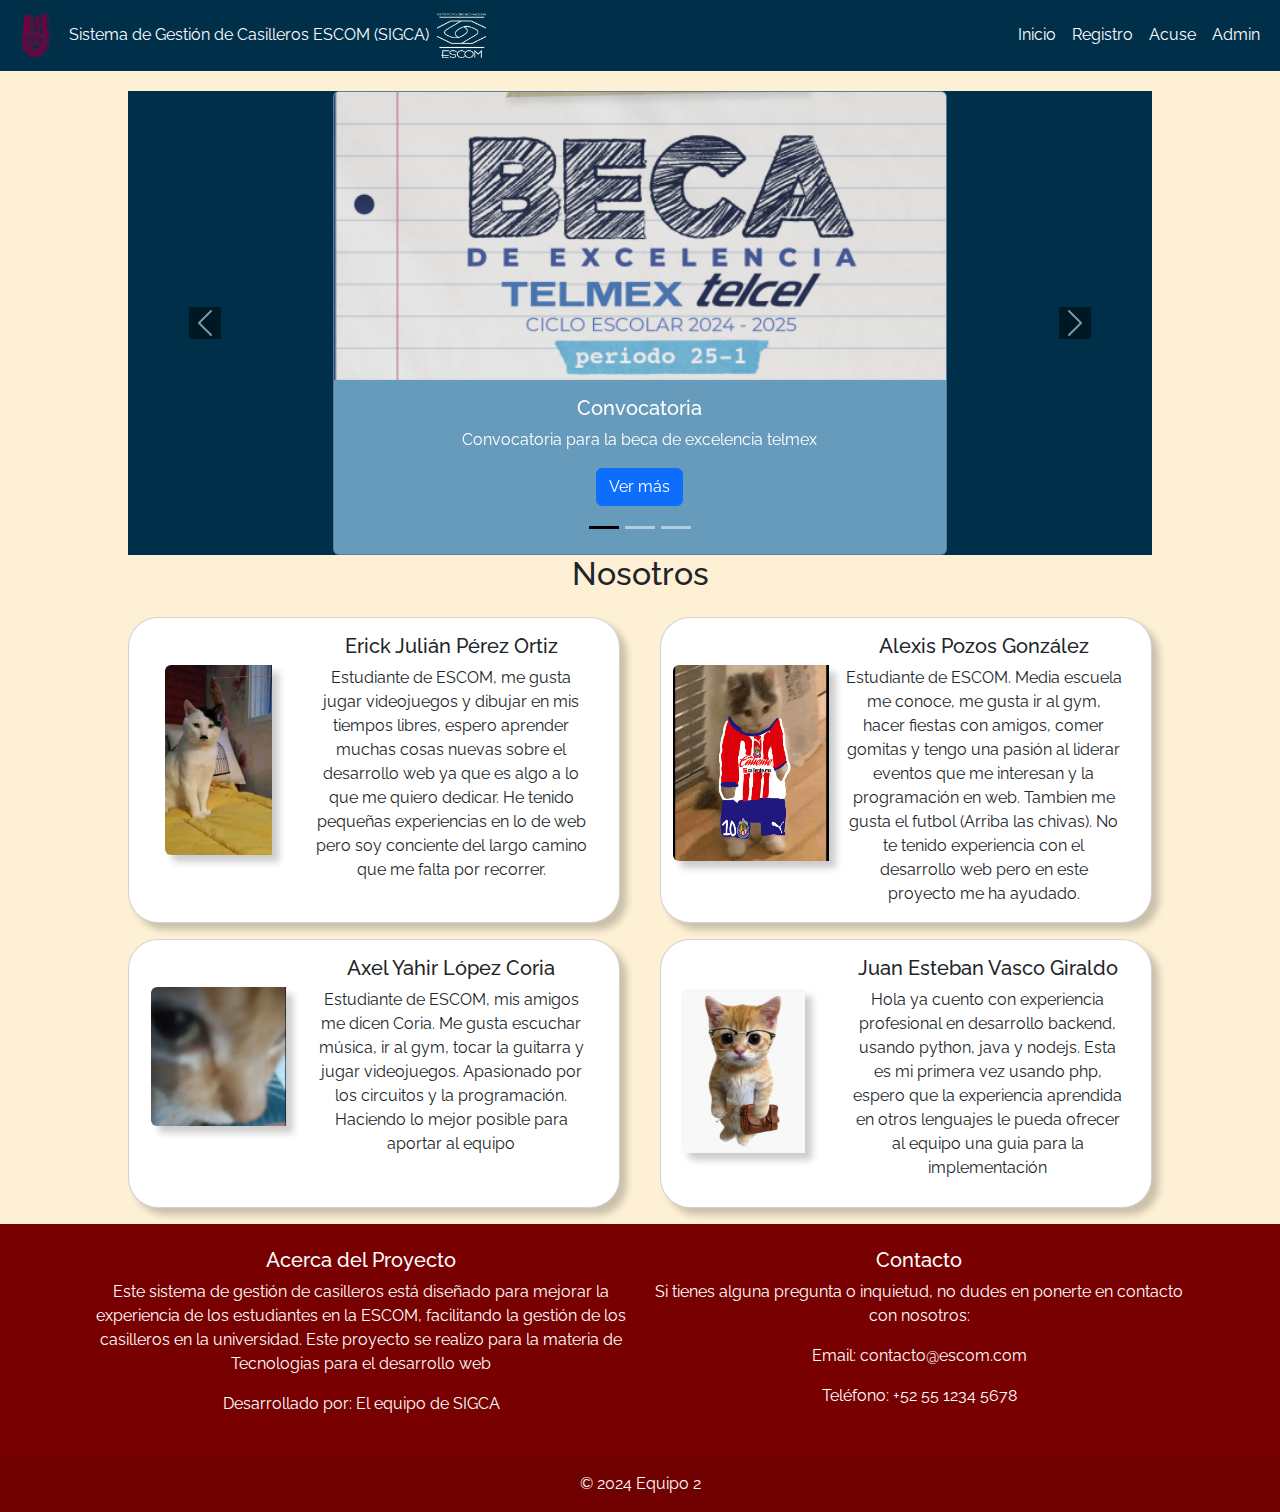
==== commit 0be9197e: "fix sweet alert icon error" ====
--- a/index.html
+++ b/index.html
@@ -124,12 +124,12 @@
                     <div class="card mb-3">
                         <div class="row g-0">
                             <div class="col-md-4">
-                                <img src="imgs/gato_imagen3.jpeg" class="img-fluid rounded-start" alt="...">
+                                <img src="imgs/gato_imagen3.jpeg" class="img-fluid rounded-start" alt="Imagen Erick">
                             </div>
                             <div class="col-md-8">
                                 <div class="card-body">
                                 <h5 class="card-title">Erick Julián Pérez Ortiz</h5>
-                                <p class="card-text">Estudiante de ESCOM, me gusta jugar videojuegos y dibujar en mis tiempos libres, espero aprender muchas cosas nuevas sobre el desarrollo web ya que es algo a lo que me quiero dedicar.</p>
+                                <p class="card-text">Estudiante de ESCOM, me gusta jugar videojuegos y dibujar en mis tiempos libres, espero aprender muchas cosas nuevas sobre el desarrollo web ya que es algo a lo que me quiero dedicar. He tenido pequeñas experiencias en lo de web pero soy conciente del largo camino que me falta por recorrer.</p>
                                 </div>
                             </div>
                         </div>
@@ -138,12 +138,12 @@
                     <div class="card mb-3">
                         <div class="row g-0">
                             <div class="col-md-4">
-                                <img src="imgs/gato_imagen5.jpg" class="img-fluid rounded-start" alt="...">
+                                <img src="imgs/gato_imagen5.jpg" class="img-fluid rounded-start" alt="Imagen alexis" title="Imagen alexis">
                             </div>
                             <div class="col-md-8">
                                 <div class="card-body">
                                 <h5 class="card-title">Alexis Pozos González</h5>
-                                <p class="card-text">Estudiante de ESCOM. Media escuela me conoce, me gusta ir al gym, hacer fiestas con amigos, comer gomitas y tengo una pasión al liderar eventos que me interesan y la programación en web. Arriba las chivas</p>
+                                <p class="card-text">Estudiante de ESCOM. Media escuela me conoce, me gusta ir al gym, hacer fiestas con amigos, comer gomitas y tengo una pasión al liderar eventos que me interesan y la programación en web. Tambien me gusta el futbol (Arriba las chivas). No te tenido experiencia con el desarrollo web pero en este proyecto me ha ayudado.</p>
                                 </div>
                             </div>
                         </div>
@@ -154,7 +154,7 @@
                     <div class="card mb-3">
                         <div class="row g-0">
                             <div class="col-md-4">
-                                <img src="imgs/gato_imagen4.jpeg" class="img-fluid rounded-start" alt="...">
+                                <img src="imgs/gato_imagen4.jpeg" class="img-fluid rounded-start" alt="Imagen Coria" title="Imagen Coria">
                             </div>
                             <div class="col-md-8">
                                 <div class="card-body">
@@ -168,7 +168,7 @@
                     <div class="card mb-3">
                         <div class="row">
                             <div class="col-md-4">
-                                <img src="imgs/gato_imagen2.jpg" class="img-fluid rounded-start" alt="Nuestra imagen">
+                                <img src="imgs/gato_imagen2.jpg" class="img-fluid rounded-start" alt="Imagen Juan" title="Imagen Juan">
                             </div>
                             <div class="col-md-8">
                                 <div class="card-body">
--- a/css/header_footer.css
+++ b/css/header_footer.css
@@ -5,7 +5,7 @@
     object-fit: cover;
 }
 
-span{
+a>span{
     font-size: 0.7em;
     align-items: center;
     color: white;
--- a/css/inicio.css
+++ b/css/inicio.css
@@ -34,7 +34,6 @@
     width: 48%;
     border-radius: 30px;
     box-shadow: 7px 7px 7px rgba(0, 0, 0, 0.2);
-    overflow: None;
     padding: auto;
 }
 
@@ -79,6 +78,10 @@
     #nosotros .card .col-md-8{
         width: 100%;
     }
+
+    .carousel .card{
+        width: 80%;
+    }
 }
 
 @media screen and (max-width: 500px){
@@ -88,13 +91,4 @@
     #nosotros .card .col-md-4{
         height: 30%;
     }
-}
-
-@media screen and (max-width: 200px){
-    #nosotros .card{
-        width: 100%;
-    }
-    #nosotros .card .col-md-4{
-        height: 30%;
-    }
 }